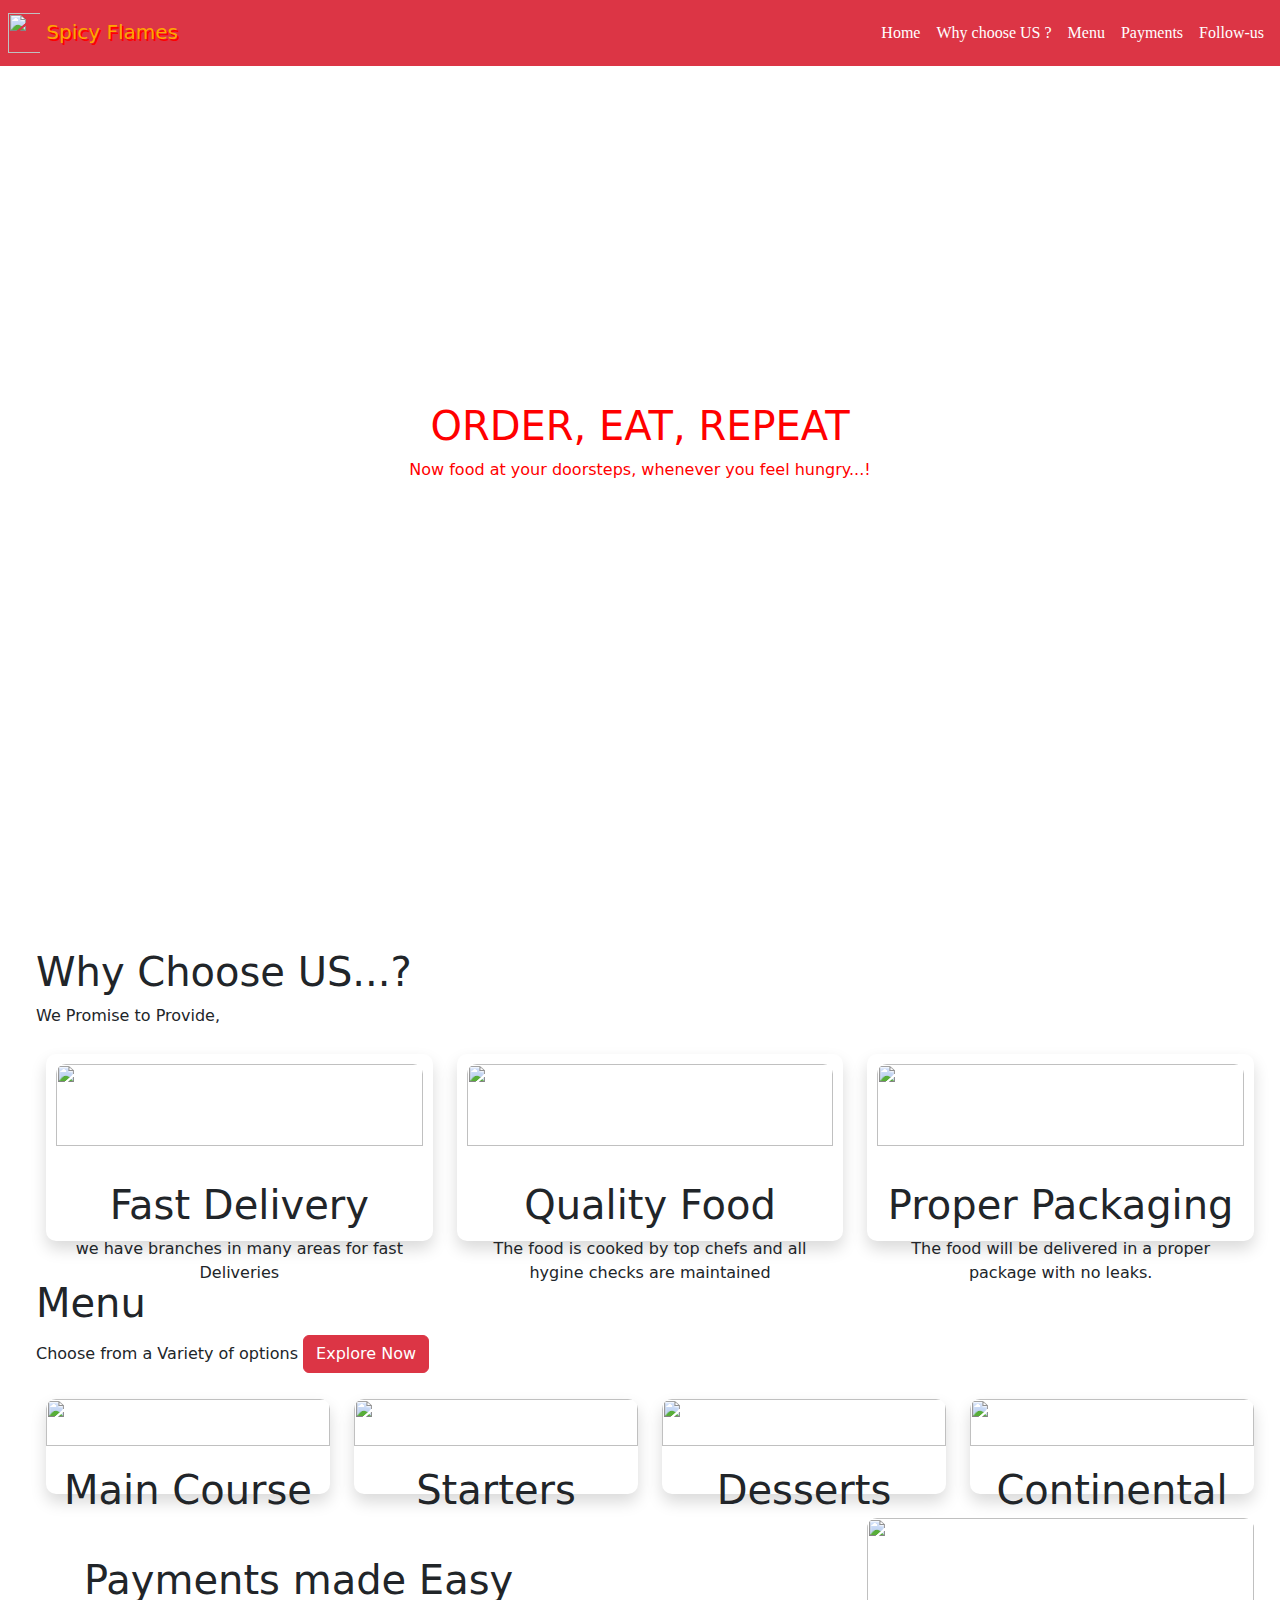
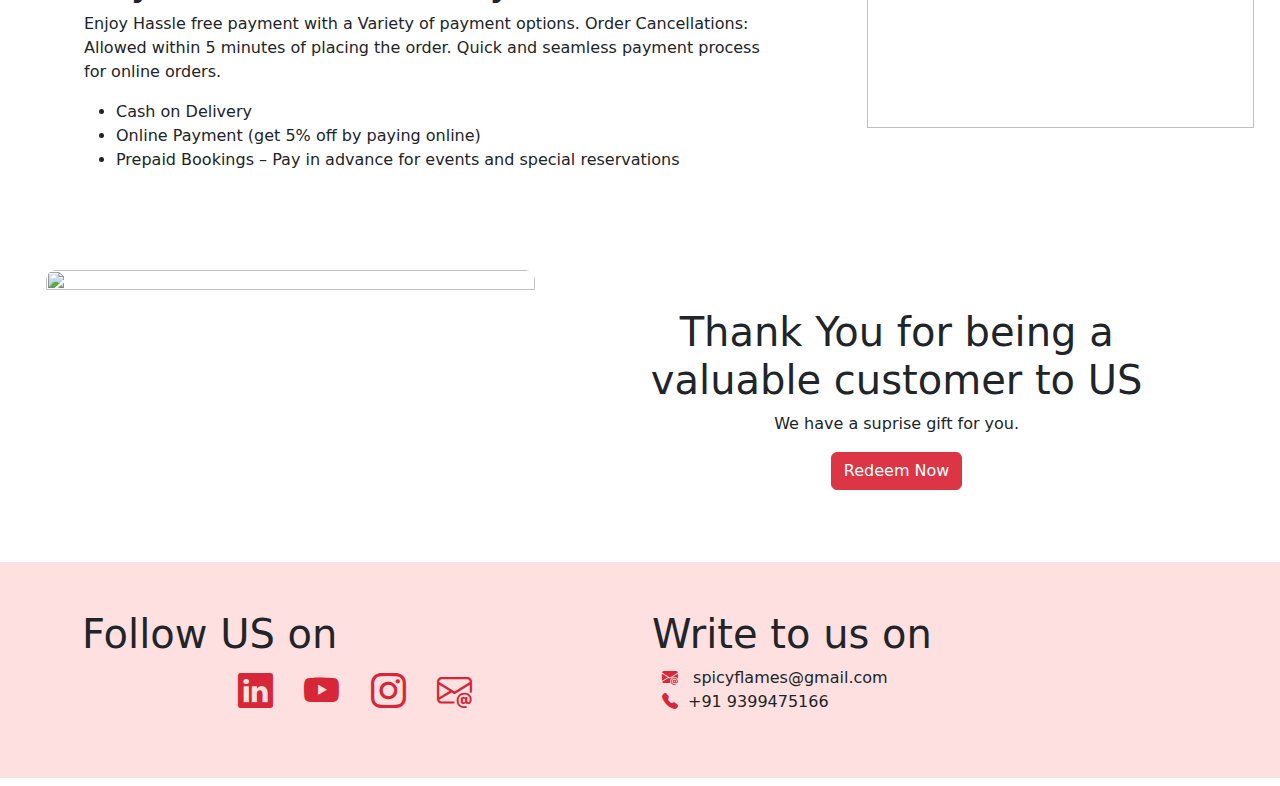
==== index.html @ a54e5857 "Add files via upload" ====
<!DOCTYPE html>
<html lang="en">
<head>
    <meta charset="UTF-8">
    <meta name="viewport" content="width=device-width, initial-scale=1.0">
    
    <link rel="stylesheet" href="style.css"/>
    <link href="https://cdn.jsdelivr.net/npm/bootstrap@5.3.0/dist/css/bootstrap.min.css" rel="stylesheet">
    <link rel="stylesheet" href="https://cdn.jsdelivr.net/npm/bootstrap-icons/font/bootstrap-icons.css">

    
    <title>Document</title>
</head>
<body>
    
    <nav class="navbar navbar-expand-lg bg-danger fixed-top">
        <a class="navbar-brand" href="#">
        <img src="assets/spicy flames.png" class="logo-icon ps-2"/>    
        <span class="logo-icon-text">Spicy Flames</span></a>
        <button class="navbar-toggler" type="button" data-toggle="collapse" data-target="#navbarNavAltMarkup" aria-controls="navbarNavAltMarkup" aria-expanded="false" aria-label="Toggle navigation">
            <span class="navbar-toggler-icon"></span>
        </button>
        <div class="collapse navbar-collapse" id="navbarNavAltMarkup">
            <div class="navbar-nav nav-items ms-auto pe-2">
            <a class="nav-item nav-link text-white" href="#banner-section">Home</a>
            <a class="nav-item nav-link text-white" href="#properties">Why choose US ?</a>
            <a class="nav-item nav-link text-white" href="#menu">Menu</a>
            <a class="nav-item nav-link text-white" href="#payments">Payments</a>
            <a class="nav-item nav-link text-white" href="#follow-us">Follow-us</a>
            </div>
        </div>
    </nav>
    <div id="banner-section" class="banner-section d-flex flex-column justify-content-center">
        <div class="text-center">
            <h1>ORDER, EAT, REPEAT</h1>
            <p>Now food at your doorsteps, whenever you feel hungry...!</p>
        </div>
    </div>
    <div id="properties" class="properties m-4">
        <div class="container-fluid">
            <div class="row">
                <div class="col-12 mt-4">
                    <h1>Why Choose US...?</h1>
                    <p>We Promise to Provide, </p>
                </div>
            </div>
            <div class="row">
                <div class=" col-12 col-md-4">
                    <div class="p-card shadow">
                        <img src="assets/delivery.jpg" class="image"/>
                        <h1>Fast Delivery</h1>
                        <p>we have branches in many areas for fast Deliveries</p>
                    </div>
                </div>
                <div class=" col-12 col-md-4">
                    <div class="p-card shadow">
                        <img src="assets/food quality.jpg" class="image"/>
                        <h1>Quality Food</h1>
                        <p>The food is cooked by top chefs and all hygine checks are maintained</p>
                    </div>
                </div>
                <div class=" col-12 col-md-4">
                    <div class="p-card shadow">
                        <img src="assets/package.jpg" class="image"/>
                        <h1>Proper Packaging</h1>
                        <p>The food will be delivered in a proper package with no leaks.</p>
                    </div>
                </div>
                
            </div>
        </div>
    </div>
    <div id="menu" class="menu m-4">
        <div class="container-fluid">
            <div class="row">
                <div class="col-12 mt-4">
                    <h1>Menu</h1>
                    <p>Choose from a Variety of options 
                        <a href="menu.html"><button class="btn btn-danger">Explore Now</button></a></p>
                </div>
            </div>
            <div class="row">
                <div class="col-12 col-md-3">
                    <div class="menu-card shadow">
                        <img src="assets/biryani.jpg" class="image"/>
                        <h1>Main Course</h1>
                    </div>
                </div>
                <div class="col-12 col-md-3">
                    <div class="menu-card shadow">
                        <img src="assets/samosa.jpg" class="image"/>
                        <h1>Starters</h1>
                    </div>
                </div>
                <div class="col-12 col-md-3">
                    <div class="menu-card shadow">
                        <img src="assets/cake.jpg" class="image"/>
                        <h1>Desserts</h1>
                    </div>
                </div>
                <div class="col-12 col-md-3">
                    <div class="menu-card shadow">
                        <img src="assets/noodles.jpg" class="image"/>
                        <h1>Continental</h1>
                    </div>
                </div>
                    
                </div>
            </div>
    </div>
    <div id="payments" class="payments m-4">
        <div class="container-fluid">
            <div class="row mt-3">
                <div class="col-12 col-md-4 order-1 order-md-2">
                        <img src="assets/discount.png" class="payment-img"/>
                </div>
                    <div class="col-12 col-md-8 order-2 order-md-1">
                        <div class="payment-options p-5 d-flex flex-column justify-content-center">
                            <h1>Payments made Easy</h1>
                            <p>Enjoy Hassle free payment with a Variety of payment options.
                                Order Cancellations: Allowed within 5 minutes of placing the order.
                                Quick and seamless payment process for online orders.
                            </p>
                            <ul>
                                <li>Cash on Delivery</li>
                                <li>Online Payment (get 5% off by paying online)</li>
                                <li>Prepaid Bookings – Pay in advance for events and special reservations</li>
                            </ul>
                        </div>
                        
                    </div>
            </div>
        </div>
    </div>
    <div class="thankyou m-4">
        <div class="container-fluid">
            <div class="row">
                <div class="col-12 col-md-5">
                    <div class="hide-block d-none d-md-block">
                        <img src="assets/gift.jpg" class="payment-img"/>
                    </div>
                    
                </div>
                <div class="col-12 col-md-7">
                    <div class="tyc text-center p-5">
                        <h1>Thank You for being a valuable customer to US</h1>
                        <p>We have a suprise gift for you.</p>
                        <div class="hide-block d-block d-md-none">
                            <img src="assets/gift.jpg" class="payment-img"/>
                        </div>
                        <!-- Button trigger modal -->
                            <button type="button" class="btn btn-danger" data-bs-toggle="modal" data-bs-target="#exampleModal">
                                Redeem Now
                            </button>
                            
                            <!-- Modal -->
                            <div class="modal fade" id="exampleModal" tabindex="-1" aria-labelledby="exampleModalLabel" aria-hidden="true">
                                <div class="modal-dialog">
                                <div class="modal-content">
                                    <div class="modal-header">
                                        <h1 class="modal-title fs-5 text-danger" id="exampleModalLabel">JUST FOR YOU</h1>
                                        <button type="button" class="btn-close" data-bs-dismiss="modal" aria-label="Close"></button>
                                    </div>
                                    <div class="modal-body">
                                        <img src="assets/beverages.jpg" class="image"/>
                                        <h3>Special offers on Beverages, upto 15% saving.</h3>
                                    </div>
                                    <div class="modal-footer">
                                        <button type="button" class="btn btn-danger">Order Now</button>
                                    </div>
                                </div>
                                </div>
                            </div>
                    </div>
                </div>
            </div>
        </div>
    </div>
    <div id="follow-us" class="follow-us p-5">
        <div class="container">
            
            <div class="row">
                <div class="col-6">
                    <h1>Follow US on</h1>
                    <div class="follow-us-section">
                        <a href=""><i class="bi bi-linkedin icon-properties"></i></a>
                        <a href=""><i class="bi bi-youtube icon-properties"></i></a>
                        <a href=""><i class="bi bi-instagram icon-properties"></i></a>
                        
                        <a href=""><i class="bi bi-envelope-at icon-properties"></i></a>
                    </div>
                </div>
                <div class="col-6">
                    
                    <div class="footer-section">
                        <h1>Write to us on</h1>
                        <p><a href=""><i class="bi bi-envelope-at-fill icon-properties"></i></a> spicyflames@gmail.com <br/> <i class="bi bi-telephone-fill icon-properties"></i><nspb>+91 9399475166</nspb></p>
                    </div>
                </div>
                
            </div>
        </div>
    </div>
    <script src="https://cdn.jsdelivr.net/npm/bootstrap@5.3.0/dist/js/bootstrap.bundle.min.js"></script>

</body>
</html>
---- style.css ----
.banner-section{
    background-image: url("assets/top-background-img.jpg");
    height: 100vh;
    background-size: cover;
    text-align: center;
    color: rgb(255, 0, 0);
}
h1{
    color: rgb(0, 174, 255);
}
.logo-icon{
    height: 40px;
    width: 40px;
}
.logo-icon-text{
    color: orange;
    text-shadow: 2px 2px red;
}
.nav-items{
    font-family: Verdana;
    color: #D72638;
    
}
.image{
    height: 70%;
    width: 100%;
    border-radius: 10px;
}
.p-card{
    text-align: center;
    margin: 10px;
    height: 100%;
    width: 100%;
    border-radius: 10px;
    padding: 10px;
}

.menu-card{
    text-align: center;
    margin: 10px;
    height: 100%;
    width: 100%;
    border-radius: 10px;
    border-width: 5px;
}
.payment-img{
    height: 80%;
    width: 100%;
    padding: auto;
    margin: 10px;
    border-radius: 10px;
    box-shadow: inset;
}
.follow-us-section{
    text-align: center;
    height: 100%;
    width: 100%;
    font-size: 35px;
    
}
.follow-us{
    background-color: rgb(255, 224, 224);
}
.icon-properties{
    padding: 10px;
    color: #D72638;
}
/*
------------------------menu-items css styling-------------------------------
*/
.main-container{
    text-align: center;
}
.item-card{
    height: 100%;
    width: 100%;
    border-radius: 10px;
    padding: 15px;
}
.item-image{
    width: 50%;
    height: 80%;
    border-radius: 10px;
}
.card-info{
    text-align: left;
    padding: 20px;
}
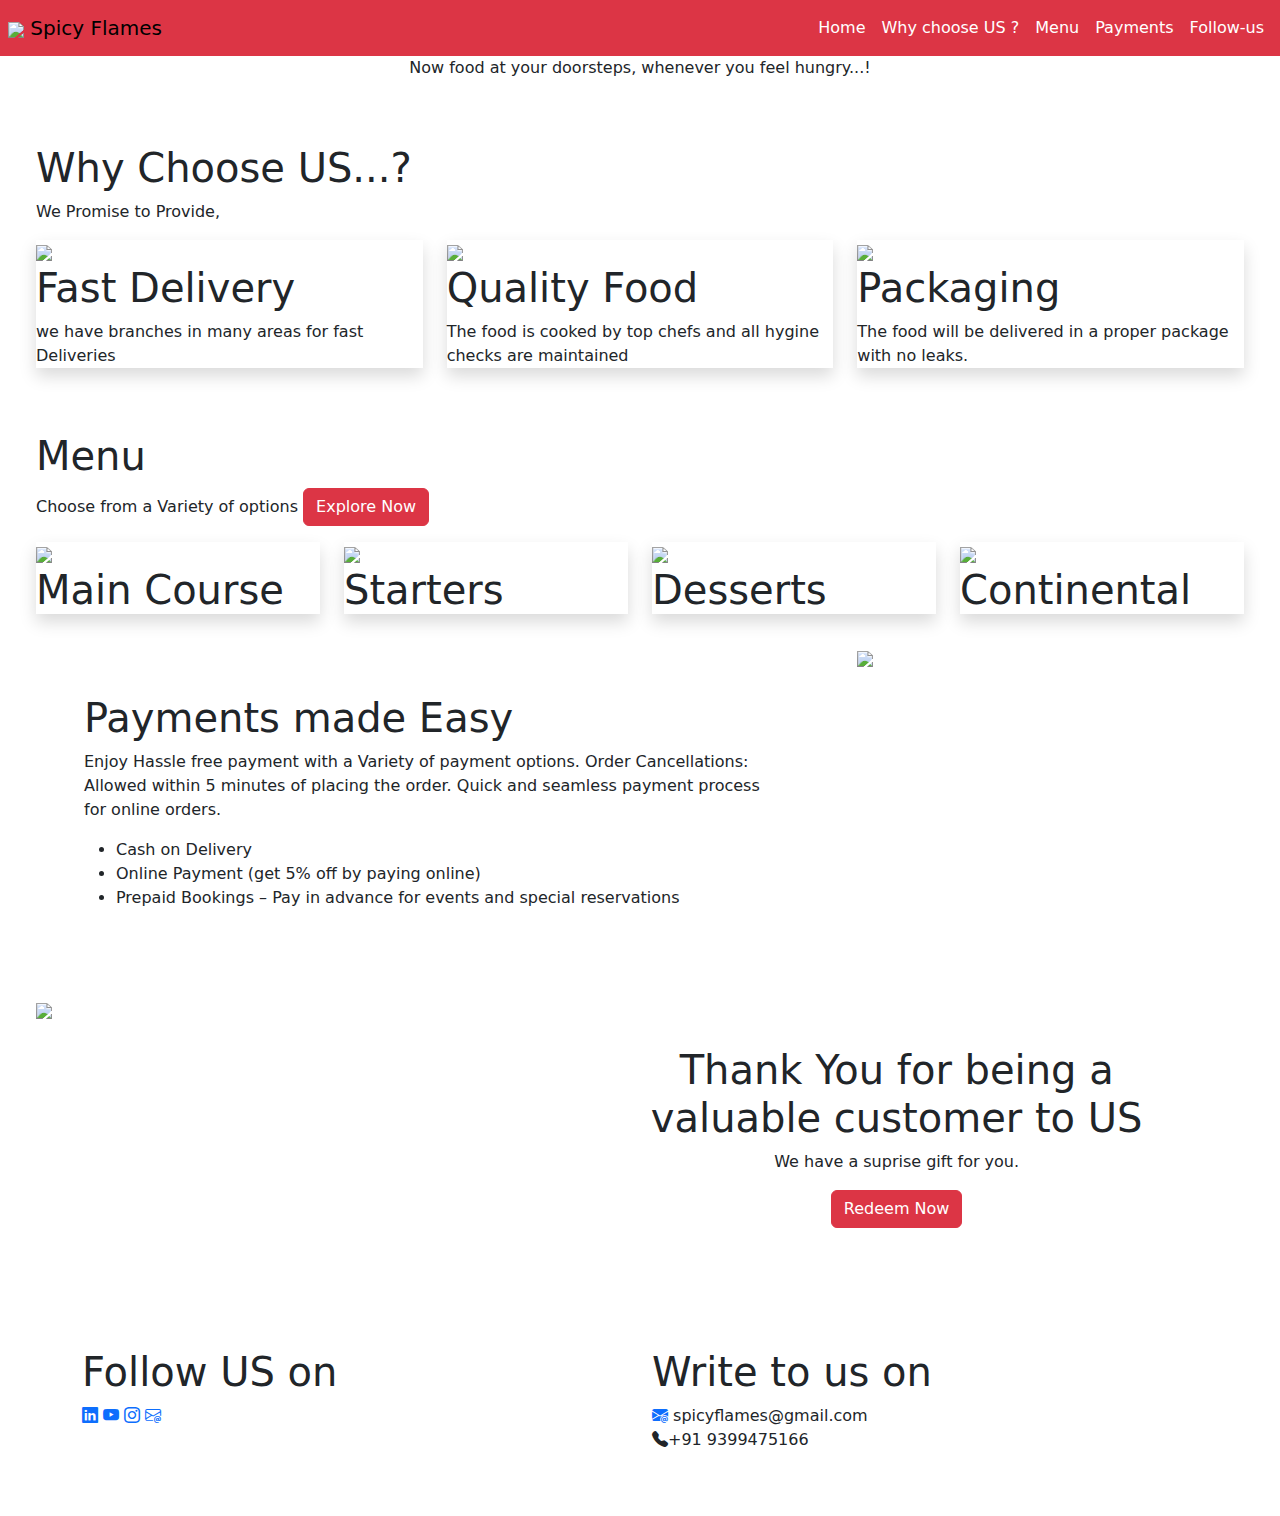
==== commit 1cd230ed: "Update index.html" ====
--- a/index.html
+++ b/index.html
@@ -9,7 +9,7 @@
     <link rel="stylesheet" href="https://cdn.jsdelivr.net/npm/bootstrap-icons/font/bootstrap-icons.css">
 
     
-    <title>Document</title>
+    <title>Spicy Flames</title>
 </head>
 <body>
     
@@ -48,22 +48,31 @@
                 <div class=" col-12 col-md-4">
                     <div class="p-card shadow">
                         <img src="assets/delivery.jpg" class="image"/>
-                        <h1>Fast Delivery</h1>
-                        <p>we have branches in many areas for fast Deliveries</p>
+                        <div class="p-card-info">
+                            <h1>Fast Delivery</h1>
+                            <p>we have branches in many areas for fast Deliveries</p>
+                        </div>
+                        
                     </div>
                 </div>
                 <div class=" col-12 col-md-4">
                     <div class="p-card shadow">
                         <img src="assets/food quality.jpg" class="image"/>
-                        <h1>Quality Food</h1>
-                        <p>The food is cooked by top chefs and all hygine checks are maintained</p>
+                        <div class="p-card-info">
+                            <h1>Quality Food</h1>
+                            <p>The food is cooked by top chefs and all hygine checks are maintained</p>
+                        </div>
+                        
                     </div>
                 </div>
                 <div class=" col-12 col-md-4">
                     <div class="p-card shadow">
                         <img src="assets/package.jpg" class="image"/>
-                        <h1>Proper Packaging</h1>
-                        <p>The food will be delivered in a proper package with no leaks.</p>
+                        <div class="p-card-info">
+                            <h1>Packaging</h1>
+                            <p>The food will be delivered in a proper package with no leaks.</p>
+                        </div>
+                        
                     </div>
                 </div>
                 
@@ -80,25 +89,25 @@
                 </div>
             </div>
             <div class="row">
-                <div class="col-12 col-md-3">
+                <div class="col-12 col-md-3 m-0.5">
                     <div class="menu-card shadow">
                         <img src="assets/biryani.jpg" class="image"/>
                         <h1>Main Course</h1>
                     </div>
                 </div>
-                <div class="col-12 col-md-3">
+                <div class="col-12 col-md-3 m-0.5">
                     <div class="menu-card shadow">
                         <img src="assets/samosa.jpg" class="image"/>
                         <h1>Starters</h1>
                     </div>
                 </div>
-                <div class="col-12 col-md-3">
+                <div class="col-12 col-md-3 m-0.5">
                     <div class="menu-card shadow">
                         <img src="assets/cake.jpg" class="image"/>
                         <h1>Desserts</h1>
                     </div>
                 </div>
-                <div class="col-12 col-md-3">
+                <div class="col-12 col-md-3 m-0.5">
                     <div class="menu-card shadow">
                         <img src="assets/noodles.jpg" class="image"/>
                         <h1>Continental</h1>
@@ -204,4 +213,4 @@
     <script src="https://cdn.jsdelivr.net/npm/bootstrap@5.3.0/dist/js/bootstrap.bundle.min.js"></script>
 
 </body>
-</html>+</html>
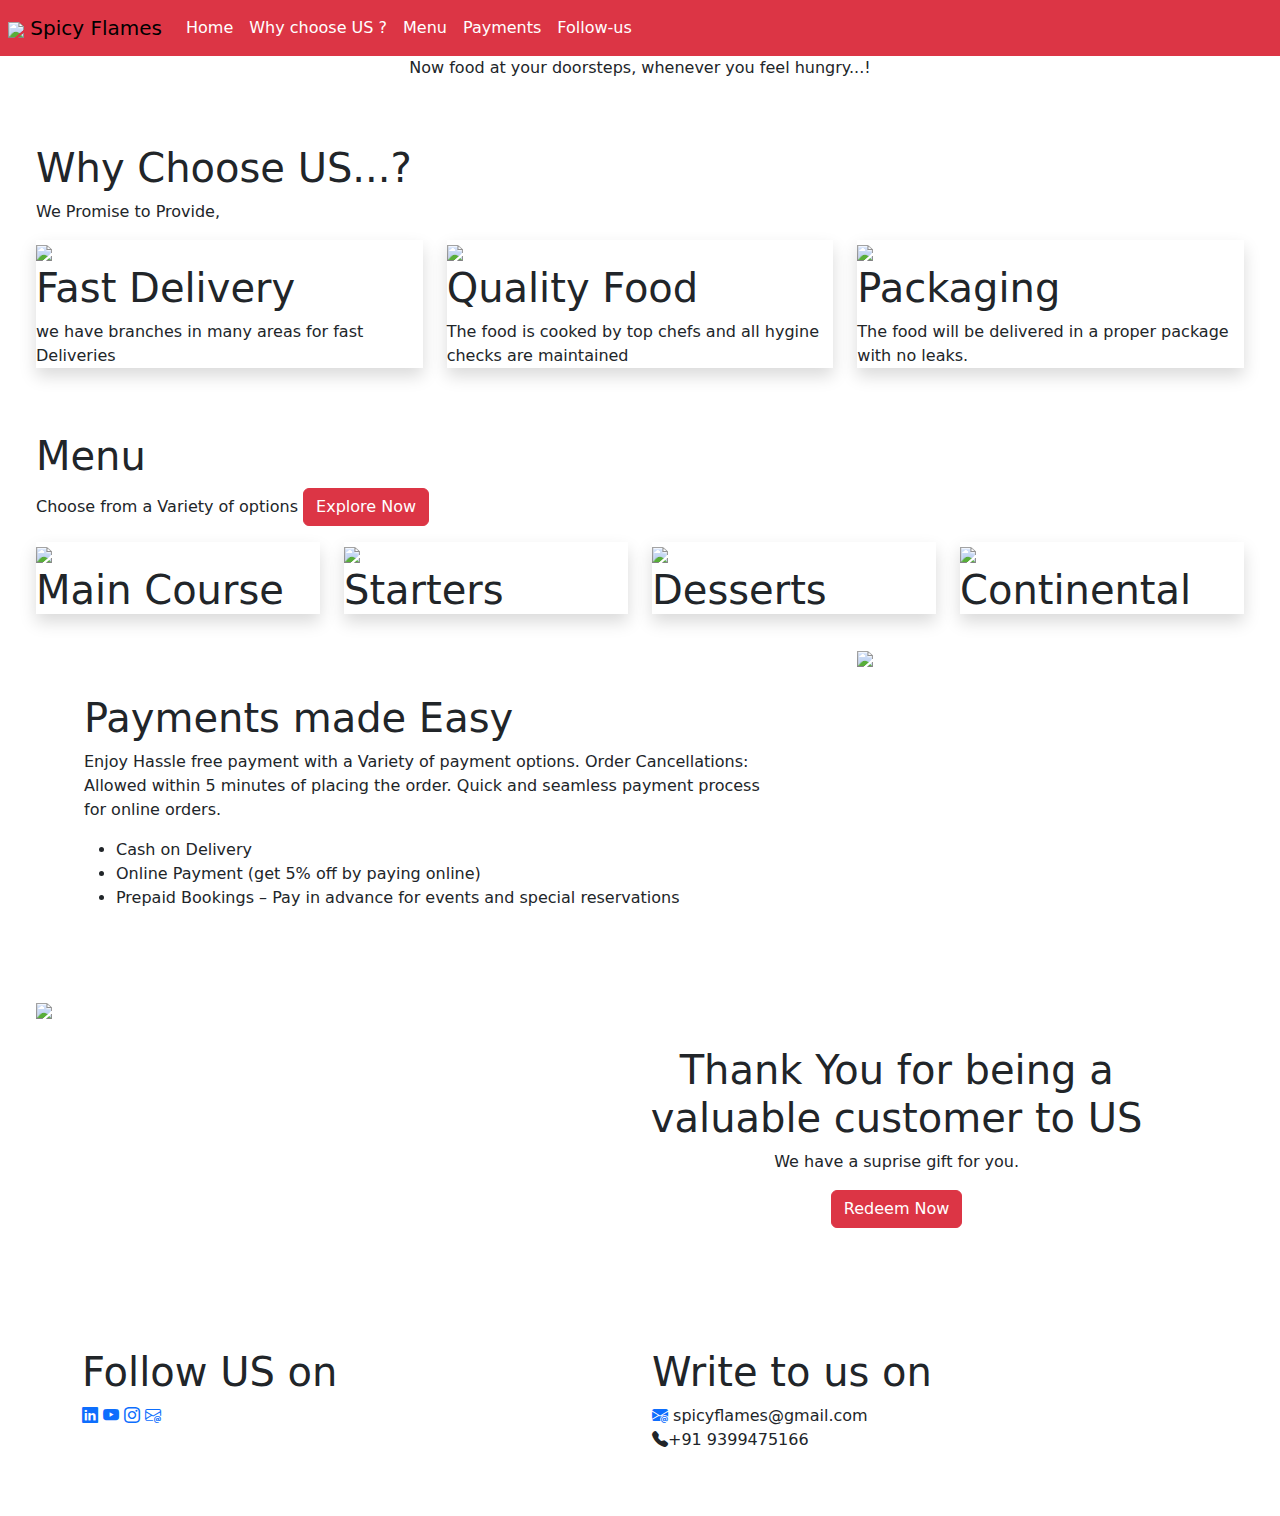
==== commit d896f9fc: "Update index.html" ====
--- a/index.html
+++ b/index.html
@@ -17,16 +17,18 @@
         <a class="navbar-brand" href="#">
         <img src="assets/spicy flames.png" class="logo-icon ps-2"/>    
         <span class="logo-icon-text">Spicy Flames</span></a>
-        <button class="navbar-toggler" type="button" data-toggle="collapse" data-target="#navbarNavAltMarkup" aria-controls="navbarNavAltMarkup" aria-expanded="false" aria-label="Toggle navigation">
+        <button class="navbar-toggler" type="button" data-toggle="collapse" data-target="#navbarNav" aria-controls="navbarNav" aria-expanded="false" aria-label="Toggle navigation">
             <span class="navbar-toggler-icon"></span>
         </button>
-        <div class="collapse navbar-collapse" id="navbarNavAltMarkup">
+        <div class="collapse navbar-collapse" id="navbarNav">
+            <ul class="navbar-nav">
             <div class="navbar-nav nav-items ms-auto pe-2">
-            <a class="nav-item nav-link text-white" href="#banner-section">Home</a>
-            <a class="nav-item nav-link text-white" href="#properties">Why choose US ?</a>
-            <a class="nav-item nav-link text-white" href="#menu">Menu</a>
-            <a class="nav-item nav-link text-white" href="#payments">Payments</a>
-            <a class="nav-item nav-link text-white" href="#follow-us">Follow-us</a>
+            <li class="nav-item"><a class="nav-link text-white" href="#banner-section">Home</a></li>
+            <li class="nav-item"><a class="nav-link text-white" href="#properties">Why choose US ?</a></li>
+            <li class="nav-item"><a class="nav-link text-white" href="#menu">Menu</a></li>
+            <li class="nav-item"><a class="nav-link text-white" href="#payments">Payments</a></li>
+            <li class="nav-item"><a class="nav-link text-white" href="#follow-us">Follow-us</a></li>
+            </ul>
             </div>
         </div>
     </nav>
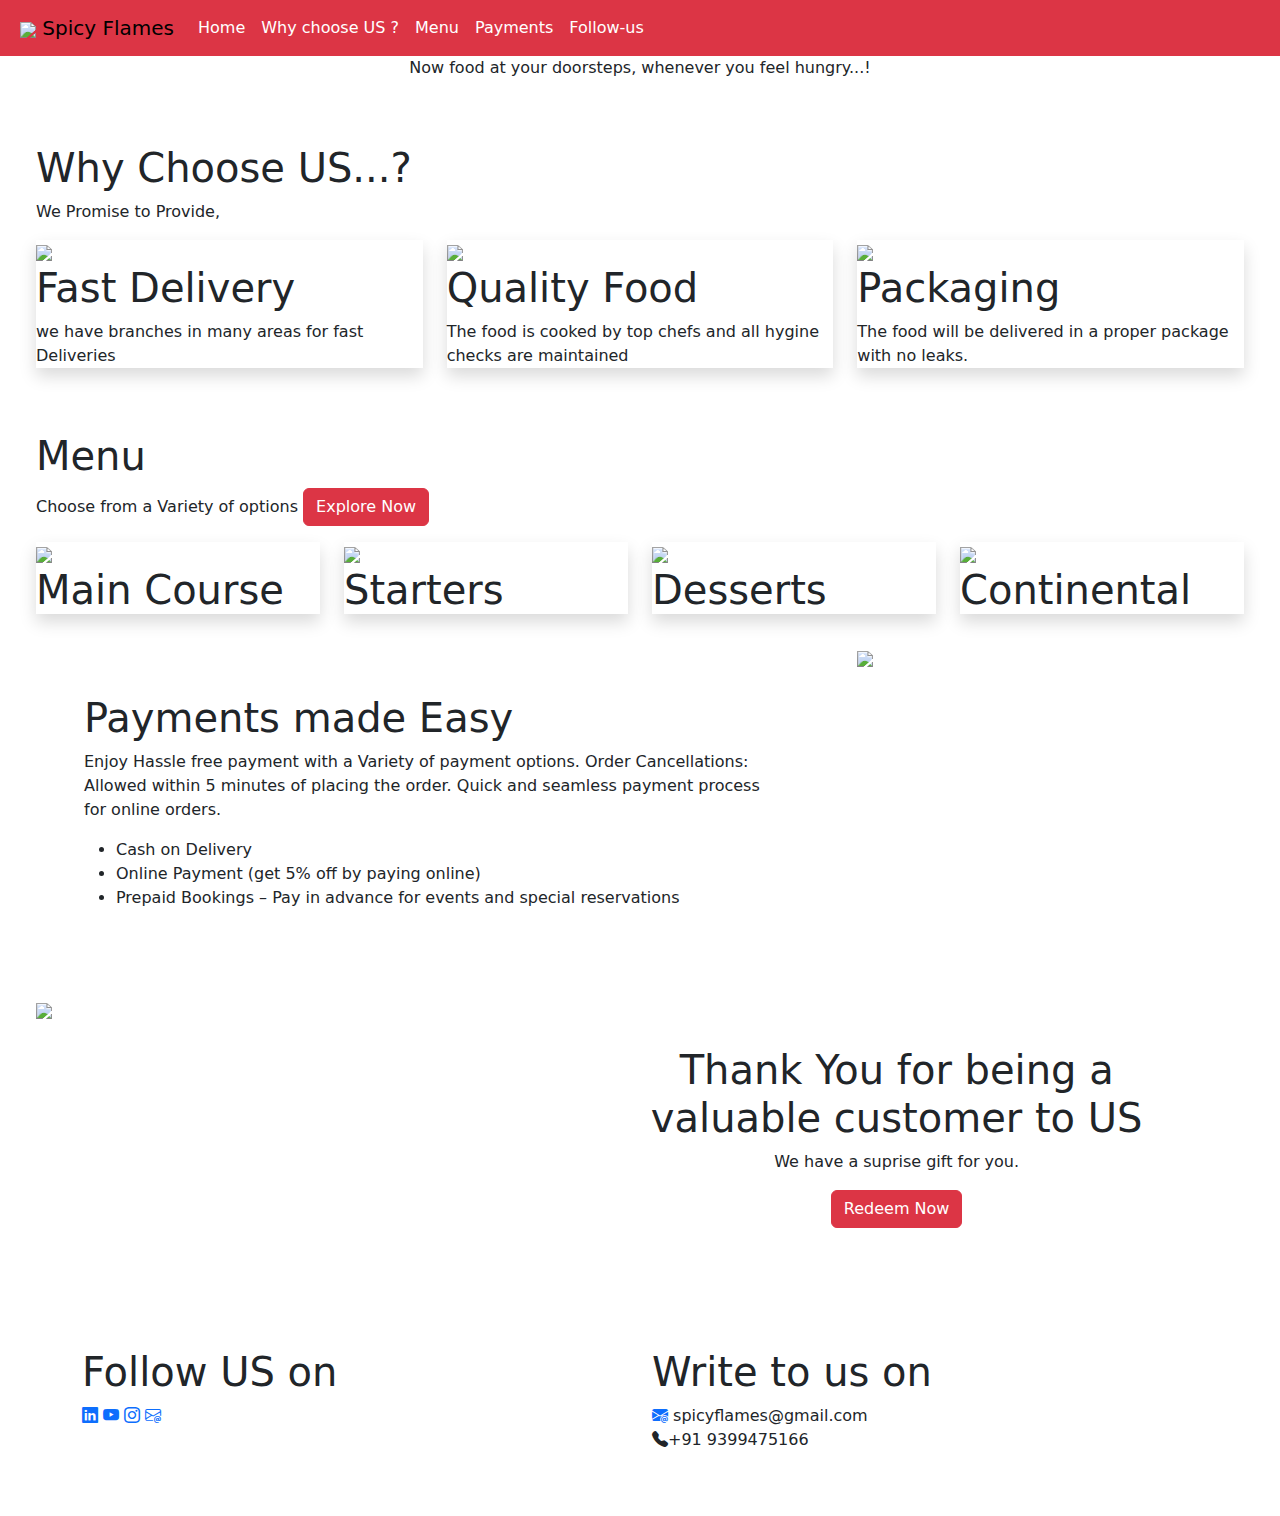
==== commit 0c07dc7c: "Update index.html" ====
--- a/index.html
+++ b/index.html
@@ -14,15 +14,16 @@
 <body>
     
     <nav class="navbar navbar-expand-lg bg-danger fixed-top">
+        <div class="container-fluid">
         <a class="navbar-brand" href="#">
         <img src="assets/spicy flames.png" class="logo-icon ps-2"/>    
         <span class="logo-icon-text">Spicy Flames</span></a>
-        <button class="navbar-toggler" type="button" data-toggle="collapse" data-target="#navbarNav" aria-controls="navbarNav" aria-expanded="false" aria-label="Toggle navigation">
+        <button class="navbar-toggler" type="button" data-bs-toggle="collapse" data-bs-target="#navbarNav" aria-controls="navbarNav" aria-expanded="false" aria-label="Toggle navigation">
             <span class="navbar-toggler-icon"></span>
         </button>
         <div class="collapse navbar-collapse" id="navbarNav">
-            <ul class="navbar-nav">
-            <div class="navbar-nav nav-items ms-auto pe-2">
+            <div class="navbar-nav nav-items">
+            <ul class="navbar-nav ms-auto pe-2">
             <li class="nav-item"><a class="nav-link text-white" href="#banner-section">Home</a></li>
             <li class="nav-item"><a class="nav-link text-white" href="#properties">Why choose US ?</a></li>
             <li class="nav-item"><a class="nav-link text-white" href="#menu">Menu</a></li>
